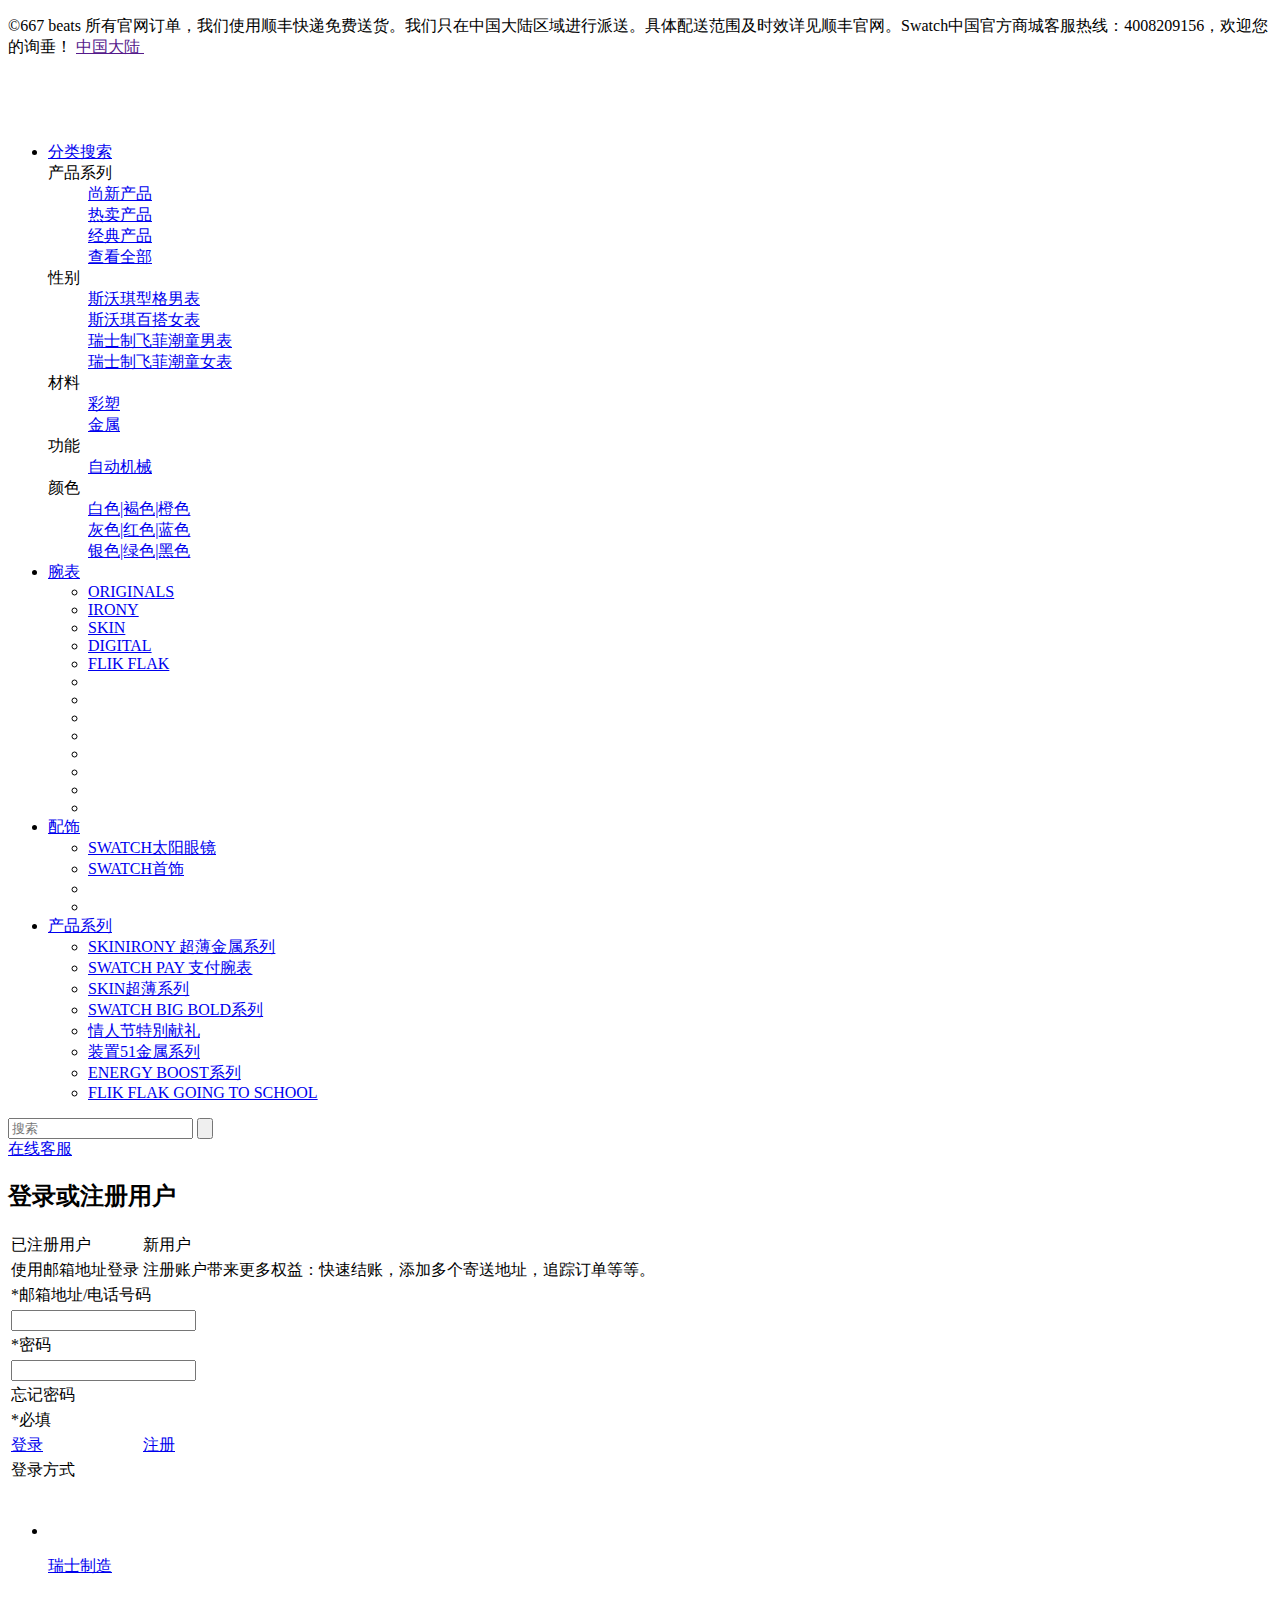
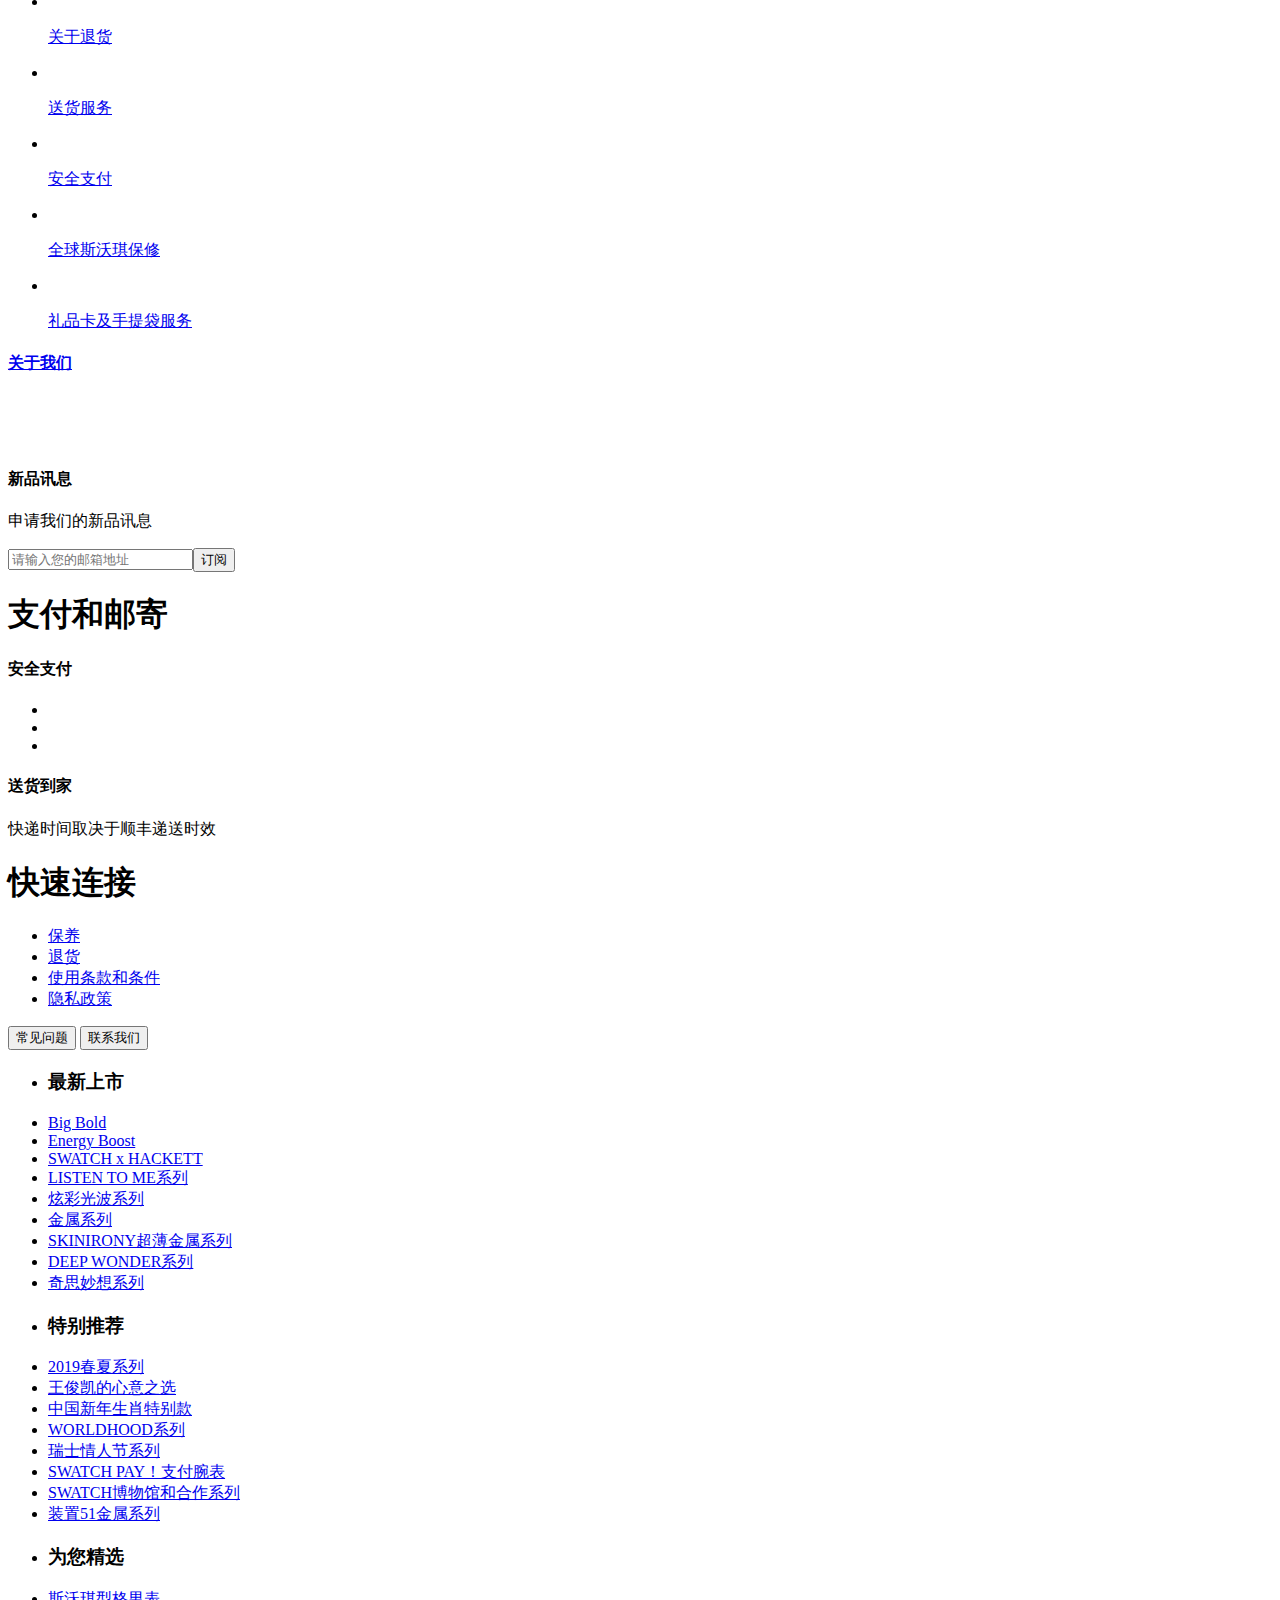
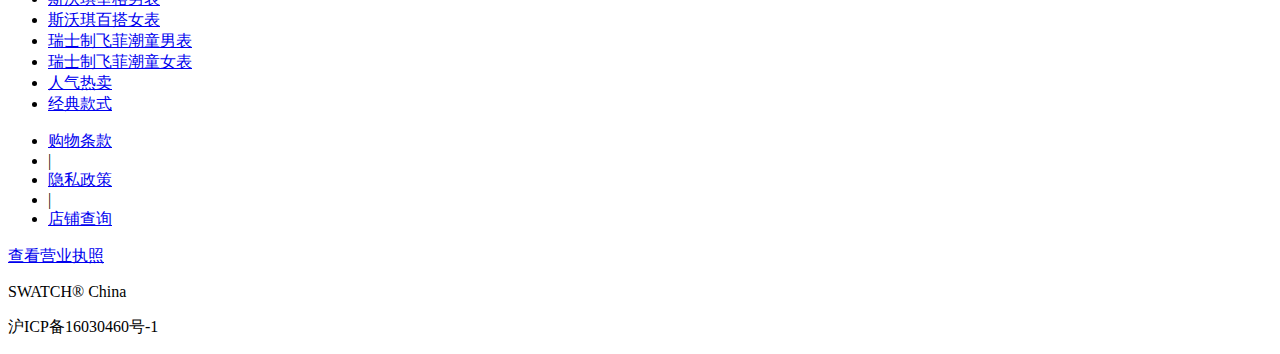
==== public/login.html @ 0fcfc708 "添加 HTML 文件" ====
<!DOCTYPE html>
<html lang="en">
<head>
    <meta charset="UTF-8">
    <meta name="viewport" content="width=device-width, initial-scale=1.0">
    <meta http-equiv="X-UA-Compatible" content="ie=edge">
    <title>登录或者注册用户</title>
    <link rel="stylesheet" href="../css/login.css">
    <link rel="stylesheet" href="../css/head.css">
    <link rel="stylesheet" href="../css/foot.css">
</head>
<body>
    <div class="head1">
		<p class="p1">
			<span>
				©667 beats 所有官网订单，我们使用顺丰快递免费送货。我们只在中国大陆区域进行派送。具体配送范围及时效详见顺丰官网。Swatch中国官方商城客服热线：4008209156，欢迎您的询垂！
			</span>
			<a href="">
				中国大陆
				<img src="" alt="">
			</a>
		</p>
		<p class="p2">
			<img src="" alt="">
			<img src="" alt="">
		</p>
	</div>
	<!-- 导航栏 -->
	<div class="nav" >
		<p class="nav_image">
			<img src="../img/logo_1.png" alt="">
		</p>
		<ul class="nav_list">
			<li id="li1">
				<a href="#" class="a1">
					分类搜索
				</a>
				<div class="d1">
					<dl class="dl1">
						<dt>产品系列</dt>
						<dd><a href="#"> 尚新产品</a></dd>
						<dd><a href="#">热卖产品</a></dd>
						<dd><a href="#">经典产品</a></dd>
						<dd><a href="#">查看全部</a></dd>
					</dl>
					<dl class="dl2">
						<dt>性别</dt>
						<dd><a href="#">斯沃琪型格男表</a></dd>
						<dd><a href="#">斯沃琪百搭女表</a></dd>
						<dd><a href="#">瑞士制飞菲潮童男表</a></dd>
						<dd><a href="#">瑞士制飞菲潮童女表</a></dd>
					</dl>
					<dl class="dl3">
						<dt>材料</dt>
						<dd><a href="#">彩塑</a></dd>
						<dd><a href="#">金属</a></dd>
					</dl>
					<dl class="dl4">
						<dt>功能</dt>
						<dd><a href="#">自动机械</a></dd>
					</dl>
					<dl class="dl5">
						<dt>颜色</dt>
						<dd><a href="#">白色|褐色|橙色</a></dd>
						<dd><a href="#">灰色|红色|蓝色</a></dd>
						<dd><a href="#">银色|绿色|黑色</a></dd>
					</dl>
				</div>
			</li>
			<li id=li2>
				<a href="#" class="a2">
					腕表
				</a>
				<div class="d2">
					<!-- 竖着排列文字 -->
					<ul>
						<li><a href="#">ORIGINALS</a></li>
						<li><a href="#">IRONY</a></li>
						<li><a href="#">SKIN</a></li>
						<li><a href="#">DIGITAL</a></li>
						<li><a href="#">FLIK FLAK</a></li>
					</ul>
					<!-- 横向排列的图片 -->
					<ul>
						<li>
							<a href="#">
								<img src="../img/13.jpg" alt="">
							</a>
						</li>
						<li>
							<a href="#">
								<img src="../img/12.jpg" alt="">
							</a>
						</li>
						<li>
							<a href="#">
								<img src="../img/13.jpg" alt="">
							</a>
						</li>
						<li>
							<a href="#">
								<img src="../img/12.jpg" alt="">
							</a>
						</li>
						<li>
							<a href="#">
								<img src="../img/13.jpg" alt="">
							</a>
						</li>
						<li>
							<a href="#">
								<img src="../img/12.jpg" alt="">
							</a>
						</li>
						<li>
							<a href="#">
								<img src="../img/13.jpg" alt="">
							</a>
						</li>
						<li>
							<a href="#">
								<img src="../img/12.jpg" alt="">
							</a>
						</li>
					</ul>
				</div>
			</li>
			<li id="li3">
				<a href="#" class="a3">
					配饰
				</a>
				<div class="d3">
				<!-- 竖着排列的文字 -->
					<ul>
						<li><a href="#">SWATCH太阳眼镜</a></li>
						<li><a href="#">SWATCH首饰</a></li>
					</ul>
					<!-- 横着排列的图片 -->
					<ul>
						<li><a href="#"><img src="" alt=""></a></li>
						<li><a href="#"><img src="" alt=""></a></li>
					</ul>
				</div>
			</li>
			<li id="li4">
				<a href="#" class="a4">
					产品系列
				</a>
				<div class="d4">
					<ul>
						<li><a href="#">SKINIRONY 超薄金属系列</a></li>
						<li><a href="#">SWATCH PAY 支付腕表</a></li>
						<li><a href="#">SKIN超薄系列</a></li>
						<li><a href="#">SWATCH BIG BOLD系列</a></li>
						<li><a href="#">情人节特別献礼</a></li>
						<li><a href="#">装置51金属系列</a></li>
						<li><a href="#">ENERGY BOOST系列</a></li>
						<li><a href="#">FLIK FLAK GOING TO SCHOOL</a></li>
					</ul>
				</div>
			</li>
		</ul>
		<form action="">
			<input type="text" id="in1" placeholder="搜索" class="nav_why">
	    	<button><img src="../img/搜索_line.png" alt=""></button>
		</form>
		<div class="nav_po">
			<a href="#"><img src="../img/留言聊天.png" alt="" class="g1"></a><span><a href="#">在线客服</a></span>
			<a href="login.html"><img src="../img/用户.png" alt="" class="g2"></a>
			<a href="shoping.html"><img src="../img/购物车 (1).png" alt="" class="g3"></a>
		</div>
	</div>

    <div class="login">
        <h2>登录或注册用户</h2>
        <table>
            <tr>
                <td class="fon1">已注册用户</td>
                <td class="td2 fon1">新用户</td>
            </tr>
            <tr>
                <td>使用邮箱地址登录</td>
                <td class="td2">注册账户带来更多权益：快速结账，添加多个寄送地址，追踪订单等等。</td>
            </tr>
            <tr>
                <td colspan="2"><span>*</span>邮箱地址/电话号码</td>
            </tr>
            <tr>
                <td colspan="2"><input type="text" class="in1"></td>
            </tr>
            <tr>
                <td colspan="2"><span>*</span>密码</td>
            </tr>
            <tr>
                <td colspan="2"><input type="password"></td>
            </tr>
            <tr>
                <td colspan="2" class="fon2">忘记密码</td>
            </tr>
            <tr>
                <td colspan="2"><span>*必填</span></td>
            </tr>
            <tr class="ta">
                <td><a href="#">登录</a></td>
                <td class="td2"><a href="reg.html">注册</a></td>
            </tr>
            <tr>
                <td colspan="2" class="fon2">登录方式</td>
            </tr>
            <tr>
                <td colspan="2">
                    <a href="#" class="a1"><img src="../img/qq.png" alt=""></a>
                    <a href="#" class="a1"><img src="../img/wechat.png" alt=""></a>
                    <a href="#" class="a1"><img src="../img/sinablog.png" alt=""></a>
                </td>
            </tr>
        </table>
    </div>

    <div class="gofive">
        <ul>
            <li>
                <a href="#"><img src="../img/201.png" alt=""></a>
                <p><a href="#">瑞士制造</a></p>
            </li>
            <li>
            <a href="#"><img src="../img/202.png" alt=""></a>
            <p><a href="#">关于退货</a></p></li>
            <li>
            <a href="#"><img src="../img/203.png" alt=""></a>
            <p><a href="#">送货服务</a></p></li>
            <li>
            <a href="#"><img src="../img/204.png" alt=""></a>
            <p><a href="#">安全支付</a></p></li>
            <li>
            <a href="#"><img src="../img/205.png" alt=""></a>
            <p><a href="#">全球斯沃琪保修</a></p></li>
            <li>
            <a href="#"><img src="../img/206.png" alt=""></a>
            <p><a href="#">礼品卡及手提袋服务</a></p></li>
        </ul>
    </div>
    <!-- 关于斯沃琪 -->
    <div class="gy">
        <div class="gy_my">
            <h4><a href="#">关于我们</a></h4>
            <p class="plx"><img src="../img/微博.png" alt="" class="wx">
                <img src="../img/微信.png" alt="" class="wb">
                </p>
            <p class="pewm"><img src="../img/ewn1.png" alt=""></p>
        </div>
        <div class="gy_new">
            <h4>新品讯息</h4>
            <p>申请我们的新品讯息</p>
            <input type="email" class="" placeholder="请输入您的邮箱地址"><button>订阅</button>
        </div>
        <div class="gy_money">
            <div class="content">
                <h1>支付和邮寄</h1>
                <h4>安全支付</h4>
                <ul>
                    <li><a href="#">
                        <img src="../img/支付宝支付.png" alt="">
                    </a></li>
                    <li><a href="#">
                        <img src="../img/支付1.png" alt="">
                    </a></li>
                    <li><a href="#">
                        <img src="../img/银联支付.png" alt="" class="img3">
                    </a></li>
                </ul>
                <h4 class="nofu">送货到家</h4>
                <p>快递时间取决于顺丰递送时效</p>
                <h1>快速连接</h1>
                <ul class="th">
                    <li>
                        <a href="#">保养</a>
                    </li>
                    <li>
                        <a href="#">退货</a>
                    </li>
                    <li>
                        <a href="#">使用条款和条件</a>
                    </li>
                    <li>
                        <a href="#">隐私政策</a>
                    </li>
                </ul>
                <div class="btn">
                    <button class="btn-1">常见问题</button>
                    <button class="btn-2">联系我们</button>
                </div>
            </div>
        </div>
        <div class="gy_list">
            
            <ul>
                <li><h3>最新上市</h3></li>
                <li><a href="#">Big Bold</a></li>
                <li><a href="#">Energy Boost</a></li>
                <li><a href="#">SWATCH x HACKETT</a></li>
                <li><a href="#">LISTEN TO ME系列</a></li>
                <li><a href="#">炫彩光波系列</a></li>
                <li><a href="#">金属系列</a></li>
                <li><a href="#">SKINIRONY超薄金属系列</a></li>
                <li><a href="#">DEEP WONDER系列</a></li>
                <li><a href="#">奇思妙想系列</a></li>
            </ul>
        
            <ul>
                <li><h3>特别推荐</h3></li>
                <li><a href="#">2019春夏系列</a></li>
                <li><a href="#">王俊凯的心意之选</a></li>
                <li><a href="#">中国新年生肖特别款</a></li>
                <li><a href="#">WORLDHOOD系列</a></li>
                <li><a href="#">瑞士情人节系列</a></li>
                <li><a href="#">SWATCH PAY！支付腕表</a></li>
                <li><a href="#">SWATCH博物馆和合作系列</a></li>
                <li><a href="#">装置51金属系列</a></li>
            </ul>
            
            <ul>
                <li><h3>为您精选</h3></li>
                <li><a href="#">斯沃琪型格男表</a></li>
                <li><a href="#">斯沃琪百搭女表</a></li>
                <li><a href="#">瑞士制飞菲潮童男表</a></li>
                <li><a href="#">瑞士制飞菲潮童女表</a></li>
                <li><a href="#">人气热卖</a></li>
                <li><a href="#">经典款式</a></li>
            </ul>
        </div>
    </div>
    <!-- 页脚部分 -->
    <div class="footer">
        <ul>
            <li><a href="#">购物条款</a></li>
            <li>|</li>
            <li><a href="#">隐私政策</a></li>
            <li>|</li>
            <li><a href="#">店铺查询</a></li>
        </ul>
        <p class="p1"><a href="#">查看营业执照</a></p>
        <p class="p2">SWATCH® China</p>
        <p class="p3">沪ICP备16030460号-1</p>
    </div>
</body>
</html>
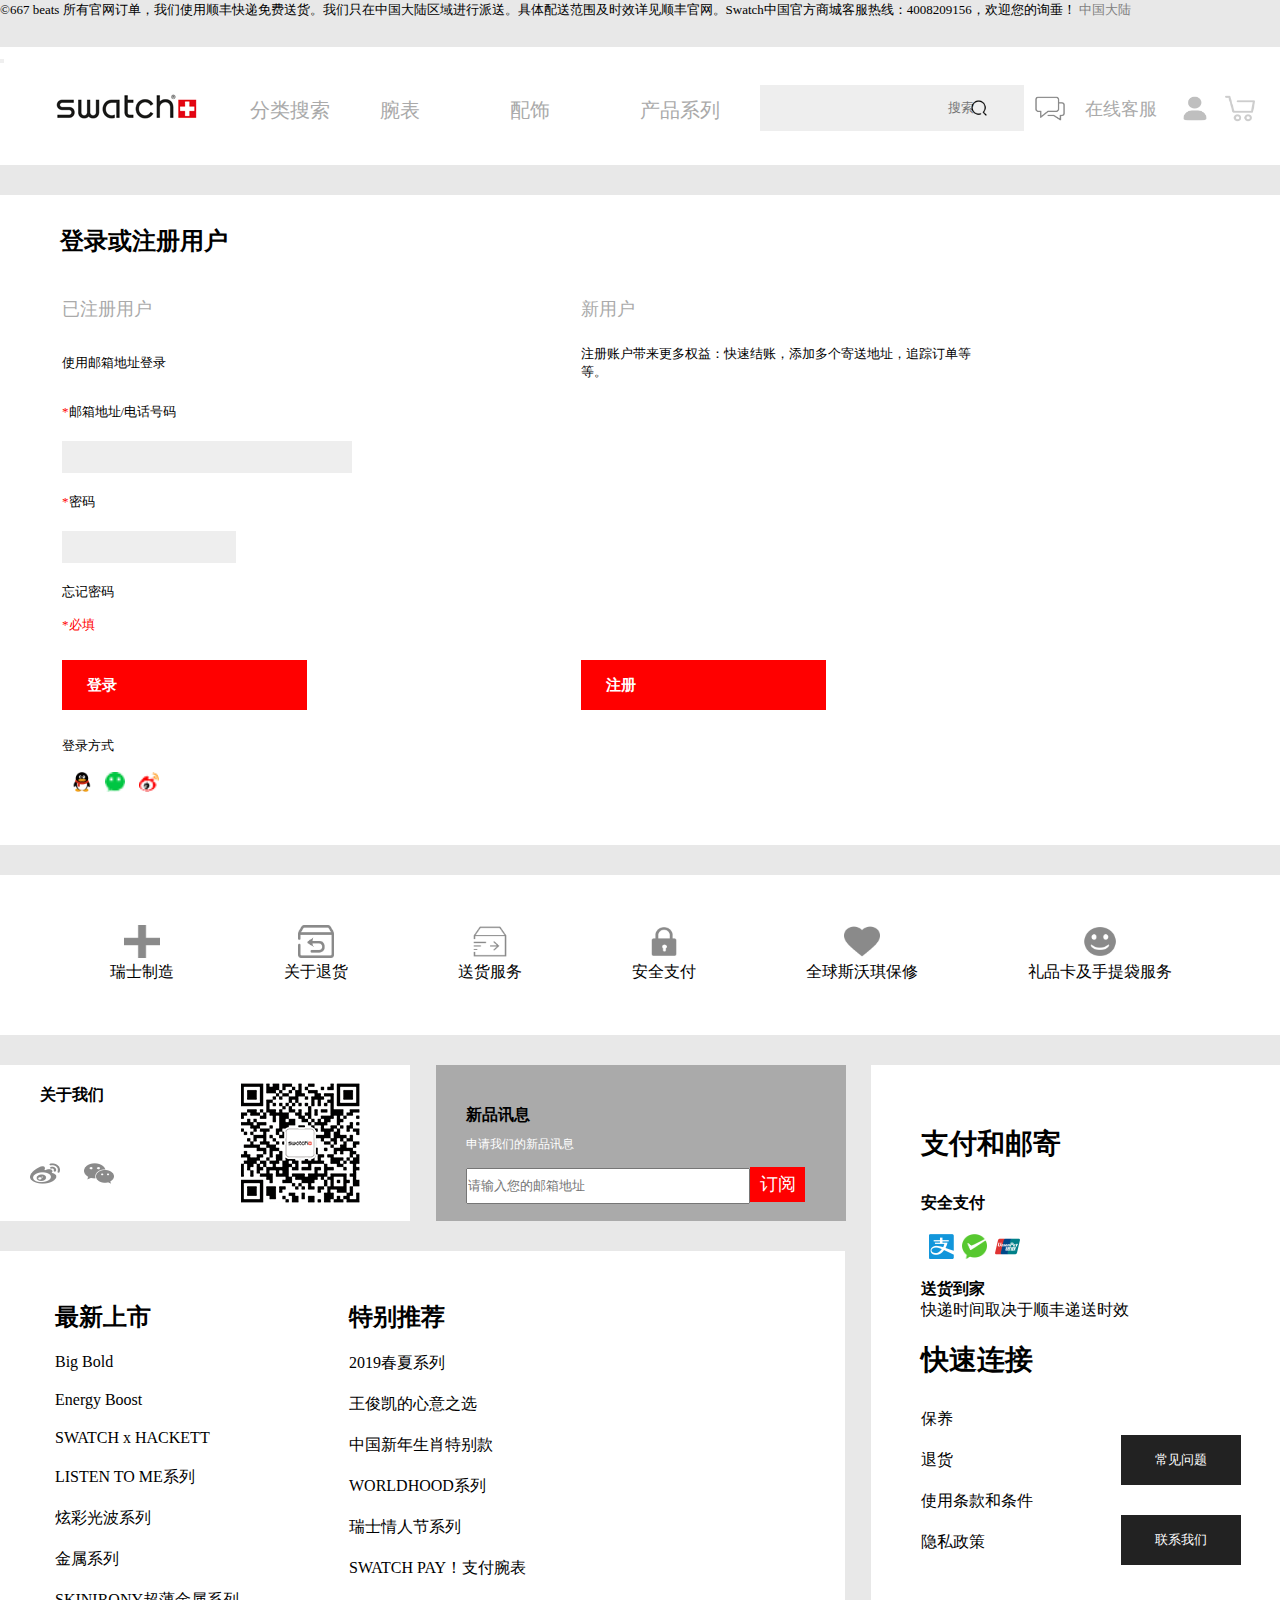
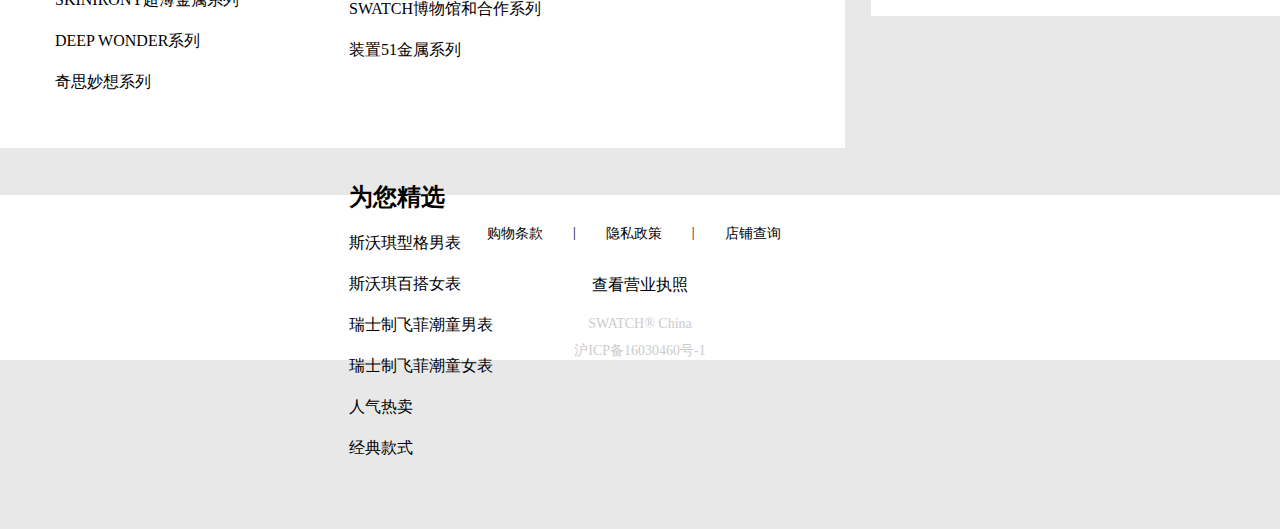
==== commit fb59bb2f: "update icon" ====
--- a/public/login.html
+++ b/public/login.html
@@ -5,6 +5,8 @@
     <meta name="viewport" content="width=device-width, initial-scale=1.0">
     <meta http-equiv="X-UA-Compatible" content="ie=edge">
     <title>登录或者注册用户</title>
+    <link rel="icon" href="https://shop.swatch.cn/media/favicon/stores/1/favicon.ico" type="../img/icon.ico">
+	<link rel="icon shortcut" href="https://shop.swatch.cn/media/favicon/stores/1/favicon.ico" type="../img/icon.ico">
     <link rel="stylesheet" href="../css/login.css">
     <link rel="stylesheet" href="../css/head.css">
     <link rel="stylesheet" href="../css/foot.css">
--- a/css/login.css
+++ b/css/login.css
@@ -0,0 +1,73 @@
+body{
+    background-color:#e8e8e8;
+}
+.login{
+    width: 1280px;
+    height:650px;
+    margin:30px auto;
+    background-color: #fff;
+    color:#aaa;
+}
+.login h2,.login table{
+    margin:30px 60px;
+}
+.login h2{
+    padding-top: 30px;
+    color:#000;
+}
+.login table{
+    width:1145px;
+    height: 520px;
+}
+.login table tr td{
+    padding-right: 220px;
+}
+.login table tr .td2{
+    padding-left: 52px;
+}
+.login table tr td{
+    font-size: 13px;
+}
+.login table .fon1{
+    font-size: 18px;
+    color:#aaa;
+}
+.login table .ta td a{
+    display:inline-block;
+    width:220px;
+    height: 50px;
+    background-color: #f00;
+    color:#fff;
+    font-weight: bold;
+    font-size:15px;
+    line-height: 50px;
+    padding-left: 25px;
+}
+.login table .ta td a:hover{
+    background-color: #eee;
+    color:#f00;
+}
+.login table tr td img{
+    display: inline-block;
+    margin-left: 10px;
+}
+.login table tr td .in1{
+    width:280px;
+}
+.login table tr td input{
+    border:0;
+    outline: 0;
+    height: 32px;
+    background: #eee;
+    padding-left: 10px;
+}
+.login table tr span{
+    color:#f00;
+}
+.login table tr .fon2{
+    color:#000;
+}
+.login table tr td .a1 img{
+    width:20px;
+    height: 20px;
+}--- a/css/head.css
+++ b/css/head.css
@@ -0,0 +1,188 @@
+*{
+	padding: 0;
+	margin: 0;
+	font-family:"宋体","simhei","微软雅黑";
+}
+body{
+	background:#e8e8e8;
+}
+ul{
+	list-style-type: none;
+	}
+a{
+	text-decoration: none;
+	}
+.head1{
+	width: 1280px;
+	height:46.8px;
+	color:gray;
+	margin:0 auto;
+}
+.head1 .p1{
+	margin-top: 0;
+}
+.head1 .p1 span{
+	font-size: 13px;
+	text-align: center;
+}
+.head1 .p1 a{
+	font-size: 13px;
+	text-align: right;
+	color: gray;
+}
+.nav{
+	width:1280px;
+	height:118px;
+	background-color:#fff;
+	margin:auto;
+	position:relative;
+}
+.nav .nav_image{
+	position:absolute;
+	top:42px;
+	left:50px;
+}
+.nav .nav_list{
+	position:absolute;
+	top:50px;
+	left:200px;
+	background:#fff;
+}
+.nav .nav_list li{
+	float: left;
+	margin-left:50px;
+	font-size:20px;
+}
+.nav .nav_list li a{
+	float:left;
+	width:80px;
+	height:68px;
+	background:#fff;
+	color:#aaa;
+}
+.nav .nav_list #li1:hover .d1{
+	display: block;
+}
+.nav .nav_list li .d1{
+	width:1280px;
+	height:330px;
+	margin-top:68px;
+	margin-left: -250px;
+	background-color: #fff;
+	clear:both;
+	display:none;
+	position: absolute;
+}
+#li1{
+	position:relative;
+}
+.nav .nav_list li .d1 dl{
+	float: left;
+	margin-left:120px;
+}
+.nav .nav_list li .d1 dt{
+	margin-bottom: 15px;
+}
+.nav .nav_list li .d2{
+	width:1280px;
+	height:280px;
+	margin-top:68px;
+	margin-left: -380px;
+	background-color: #fff;
+	display:none;
+	position: absolute;
+}
+#li2{
+	position:relative;
+}
+.nav .nav_list li .d2 ul li a img{
+	width:92px;
+	height: 140px;
+}
+.nav .nav_list #li2:hover .d2{
+	display: block;
+}
+.nav .nav_list li .d3{
+	width:1280px;
+	height:280px;
+	margin-top:68px;
+	margin-left: -510px;
+	background-color: #fff;
+	display:none;
+	position: absolute;
+}
+#li3{
+	position:relative;
+}
+.nav .nav_list #li3:hover .d3{
+	display: block;
+}
+.nav .nav_list li .d4{
+	width:1280px;
+	height:580px;
+	margin-top:68px;
+	margin-left: -640px;
+	background-color: #fff;
+	display:none;
+	position: absolute;
+}
+.nav .nav_list #li4:hover .d4{
+	display: block;
+}
+#li4{
+	position:relative;
+}
+.nav .nav_why{
+	position:absolute;
+	top:38px;
+	left:760px;
+	padding:15px 50px;
+	text-align:right;
+	background-color: #eee;
+	border:none;
+	outline: none;
+}
+.nav .nav_why:active{
+	background-color: #d00;
+}
+.nav form button img{
+	width:18px;
+	height:18px;
+	position: absolute;
+	top:52px;
+	left:970px;
+}
+.nav .nav_po .g1{
+	width:30px;
+	height:27px;
+	background:#fff;
+	position:absolute;
+	top:48px;
+	left:1035px;
+}
+.nav .nav_po .g2{
+	width:30px;
+	height:27px;
+	background:#fff;
+	position:absolute;
+	top:48px;
+	left:1180px;
+}
+.nav .nav_po .g3{
+	width:30px;
+	height:27px;
+	background:#fff;
+	position:absolute;
+	top:48px;
+	left:1225px;
+}
+.nav .nav_po span{
+	background:#fff;
+	font-size:18px;
+	position: absolute;
+	top:50px;
+	left:1085px;
+}
+.nav .nav_po span a{
+	color:#aaa;			
+}--- a/css/foot.css
+++ b/css/foot.css
@@ -0,0 +1,206 @@
+		*{
+			color:#000;
+		}
+		.gofive{
+			width:1280px;
+			height:160px;
+			background:#fff;
+			margin:auto;
+			margin-bottom:30px;			
+		}
+		.gofive ul li{
+			float:left;
+			margin-left:110px;
+			text-align:center;
+			margin-top:50px;
+		}
+		.gofive ul li img{
+			width:36px;
+			height:33px;
+		}
+		.gofive ul li:hover{
+			transform: scale(1.2);
+		}
+		.gy{
+			width:1280px;
+			height:700px;	
+			margin:auto;
+			margin-bottom:30px;
+		}
+		.gy_my{
+			width:410px;
+			height:156px;
+			float:left;
+			background-color: #fff;
+		}
+		.gy_my h4{
+			margin:20px 0px 0px 40px;
+		}
+		.gy_my .plx .wb{
+			width:30px;
+			height:25px;
+			margin:55px 0px 0px 20px;
+			}
+		.gy_my .plx .wx{
+			width:30px;
+			height:25px;
+			margin:55px 0px 0px 30px;
+		}
+		.gy .gy_my .pewm img{
+			width:122px;
+			height:124px;
+			margin:-110px 0px 0px 240px;
+		}
+		.gy_new{
+			width:410px;
+			height:156px;
+			background-color:#fff;
+			float:left;
+			margin-left:26px;
+			background-color: #aaa;
+		}
+		.gy_new button:hover{
+			background-color: #333;
+		}
+		.gy_new h4{
+			margin: 40px 0px 0px 30px;
+		}
+		.gy_new p{
+			font-size: 12px;
+			color:#fff;
+			margin:10px 0px 0px 30px;
+		}
+		.gy_new input{
+			width:280px;
+			height:32px;
+			margin-left: 30px;
+			margin-top:15px;
+		}
+		.gy_new button{
+			width:55px;
+			height:35px;
+			padding-bottom: 2px;
+			background-color: #f00;
+			color:#fff;
+			font-size: 18px;
+			border:none;
+		}
+		.gy_money{
+			width:409px;
+			height:551px;
+			background-color:#fff;
+			float:right;
+			margin-left:25px;
+		}
+		.gy_money .content{
+			padding:40px 50px;
+			position:relative;
+		}
+		.gy_money .content h1{
+			font-size: 28px;
+			margin-bottom: 30px;
+			margin-top: 20px;
+		}
+		.gy_money .content h5{
+			font-size: 15px;
+			margin-bottom: 20px;
+		}
+		.gy_money .content .th li{
+			margin:20px 0 20px 0;
+		}
+		.gy_money .content ul li img{
+			display: inline-block;
+			float:left;
+			width:25px;
+			height:25px;
+			margin-bottom: 20px;
+			margin-left: 8px;
+			margin-top: 20px;
+		}
+		.gy_money .content h4{
+			clear:both;
+		}
+		.gy_money .content .btn{
+			width:120px;
+			height:150px;
+			position:absolute;
+			top:370px;
+			left:250px;
+		}
+		.gy_money .content .th li a{
+			color: #000;
+		}
+		.gy_money .content .btn .btn-1,.gy_money .content .btn .btn-2{
+			width:120px;
+			height:50px;
+			float:left;
+			background-color: #222;
+			color:#fff;
+			border:none;
+			margin-bottom: 30px;
+		}
+		.gy_money .content .btn .btn-1:hover{
+			background-color: #f00;
+		}
+		.gy_money .content .btn .btn-2:hover{
+			background-color: #f00;
+		}
+		.gy_list{
+			width:845px;
+			height:497px;
+			background-color:#fff;
+			float:left;
+			margin-top:30px;
+		}
+		.gy_list ul{
+			float: left;
+			padding: 50px 55px;
+		}
+		.gy_list ul li h3{
+			font-size: 24px;
+		}
+		.gy_list ul li{
+			margin-bottom: 20px;
+		}
+		.gy_list ul li a{
+			color:#000;			
+		}
+		.gy_list ul li a:hover{
+			color:#f00;
+		}
+		.footer{
+			display: table;
+			clear:both;
+			margin:30px auto;
+			width:1280px;
+			height:150px;
+			background-color:#fff;
+			text-align:center;
+		}
+		.footer ul{
+			margin-left: 487px;
+			margin-top: 30px;
+			margin-bottom: 80px;
+		}
+		.footer ul li{
+			float: left;
+			margin-right: 30px;
+			font-size: 14px;
+		}
+		.footer ul li a{
+			color:#000;			
+		}
+		.footer .p1{
+			clear:both;
+			color: #000;
+			margin-bottom: 20px;
+		}
+		.footer .p1 a{
+			color: #000;
+
+		}
+		.footer .p2,.footer .p3{
+			color:#ccc;
+			margin-top: 10px;
+			font-size: 14px;
+		}